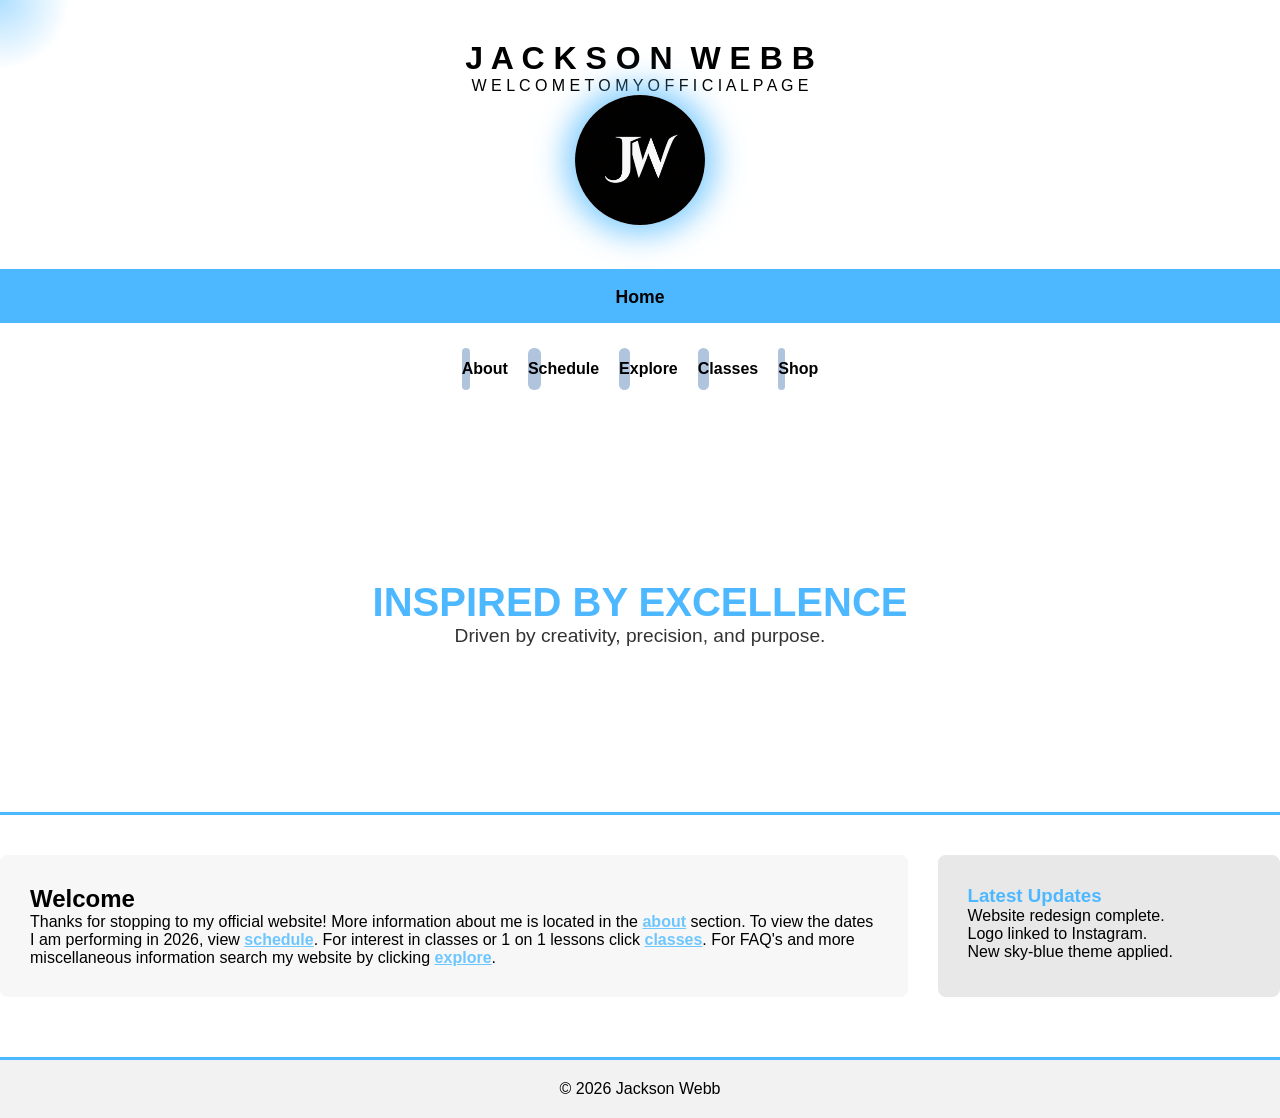
==== index.html @ a4507e4c "Fix spacing in welcome message" ====
<!DOCTYPE html>
<html lang="en">
<head>
  <meta charset="UTF-8">
  <title>Jackson Webb | Official Page</title>
  <link rel="stylesheet" href="style.css">
</head>

<body>
<div id="cursor-glow"></div>

<div id="page-wrapper">

  <header>
    <div id="header-content">

      <h1 class="main-title">J A C K S O N&nbsp;&nbsp;W E B B</h1>

      <p class="subtitle">
        W E L C O M E    T O    M Y    O F F I C I A L    P A G E
      </p>

      <a href="https://www.instagram.com/jacksonwebbie" target="_blank">
        <img src="jw-logo.png" id="logo-img">
      </a>

    </div>
  </header>

  <script src="navigation.js"></script>

  <div id="button-row">
    <a href="about.html"><button class="mini-btn">About</button></a>
    <a href="schedule.html"><button class="mini-btn">Schedule</button></a>
    <a href="explore.html"><button class="mini-btn">Explore</button></a>
    <a href="classes.html"><button class="mini-btn">Classes</button></a>
    <a href="shop.html"><button class="mini-btn">Shop</button></a>
  </div>

  <section id="hero">
    <div class="overlay">
      <h2>INSPIRED BY EXCELLENCE</h2>
      <p>Driven by creativity, precision, and purpose.</p>
    </div>
  </section>

  <main id="content-area">
    <div id="main-content">
      <h2>Welcome</h2>
      <p>
        Thanks for stopping to my official website! More information about me is located in the 
        <a href="about.html" class="inline-link">about</a> section.
        To view the dates I am performing in 2026, view 
        <a href="schedule.html" class="inline-link">schedule</a>.
        For interest in classes or 1 on 1 lessons click 
        <a href="classes.html" class="inline-link">classes</a>.
        For FAQ's and more miscellaneous information search my website by clicking 
        <a href="explore.html" class="inline-link">explore</a>.
      </p>
    </div>

    <aside id="sidebar">
      <h3>Latest Updates</h3>
      <p>Website redesign complete.</p>
      <p>Logo linked to Instagram.</p>
      <p>New sky‑blue theme applied.</p>
    </aside>
  </main>

  <footer>© 2026 Jackson Webb</footer>

</div>

<script>
document.addEventListener("mousemove", function(e) {
  const glow = document.getElementById("cursor-glow");
  glow.style.left = e.pageX + "px";
  glow.style.top = e.pageY + "px";
});
</script>

</body>
</html>
---- style.css ----
/* GLOBAL RESET */
* {
  margin: 0;
  padding: 0;
  box-sizing: border-box;
}

/* CURSOR GLOW */
#cursor-glow {
  position: fixed;
  width: 140px;
  height: 140px;
  background: radial-gradient(circle, rgba(77,184,255,0.45) 0%, rgba(77,184,255,0.0) 70%);
  pointer-events: none;
  border-radius: 50%;
  transform: translate(-50%, -50%);
  animation: pulse 2.2s infinite ease-in-out;
  z-index: 1;
}

@keyframes pulse {
  0% { transform: translate(-50%, -50%) scale(1); }
  50% { transform: translate(-50%, -50%) scale(1.08); }
  100% { transform: translate(-50%, -50%) scale(1); }
}

/* BODY */
body {
  background-color: #ffffff;
  color: #000000;
  font-family: 'Segoe UI', Tahoma, Geneva, Verdana, sans-serif;
}

/* HEADER */
header {
  text-align: center;
  padding: 40px 20px;
  background: #ffffff;
  border-bottom: 3px solid #4db8ff;
}

#logo-img {
  width: 130px;
  height: 130px;
  border-radius: 50%;
  box-shadow: 0 0 30px 10px rgba(77,184,255,0.7);
}

/* HOME NAV BAR */
nav {
  background: #4db8ff;
  padding: 15px 0;
  text-align: center;
  position: relative;
  z-index: 10;
}

nav ul {
  list-style: none;
  display: flex;
  justify-content: center;
}

nav a {
  color: #000;
  font-weight: 600;
  text-decoration: none;
  font-size: 1.1rem;
}

/* GREY BUTTON ROW */
#button-row {
  display: flex;
  justify-content: center;
  gap: 20px;
  margin: 25px 0;
}

.mini-btn {
  width: 18%;
  max-width: 200px;
  background-color: #b0c4de;
  color: #000;
  padding: 12px 0;
  border: none;
  border-radius: 6px;
  font-size: 1rem;
  font-weight: 600;
  cursor: pointer;
}

.mini-btn:hover {
  background-color: #c7d6e5;
}

/* INLINE LINKS */
.inline-link {
  color: #6ec6ff;
  font-weight: 700;
  text-decoration: underline;
}

/* HERO */
#hero {
  position: relative;
  background: url('hero-bg.jpg') center/cover no-repeat;
  height: 400px;
  border-bottom: 3px solid #4db8ff;
}

#hero .overlay {
  background: rgba(255,255,255,0.6);
  height: 100%;
  display: flex;
  flex-direction: column;
  justify-content: center;
  align-items: center;
}

#hero h2 {
  color: #4db8ff;
  font-size: 2.5rem;
}

#hero p {
  color: #333;
  font-size: 1.2rem;
}

/* CONTENT AREA */
#content-area {
  display: flex;
  gap: 30px;
  margin-top: 40px;
}

#main-content {
  flex: 3;
  background: #f7f7f7;
  padding: 30px;
  border-radius: 8px;
}

/* SCHEDULE TABLE */
.schedule-table {
  width: 100%;
  border-collapse: collapse;
  margin-top: 20px;
}

.schedule-table th {
  background: #4db8ff;
  color: #000;
  padding: 12px;
  font-size: 1.1rem;
  font-weight: 700;
}

.schedule-table td {
  padding: 10px;
  border-bottom: 1px solid #ccc;
  font-size: 1rem;
}

/* SIDEBAR */
#sidebar {
  flex: 1;
  background: #e8e8e8;
  padding: 30px;
  border-radius: 8px;
}

#sidebar h3 {
  color: #4db8ff;
}

/* FOOTER */
footer {
  margin-top: 60px;
  padding: 20px;
  text-align: center;
  background: #f2f2f2;
  border-top: 3px solid #4db8ff;
}
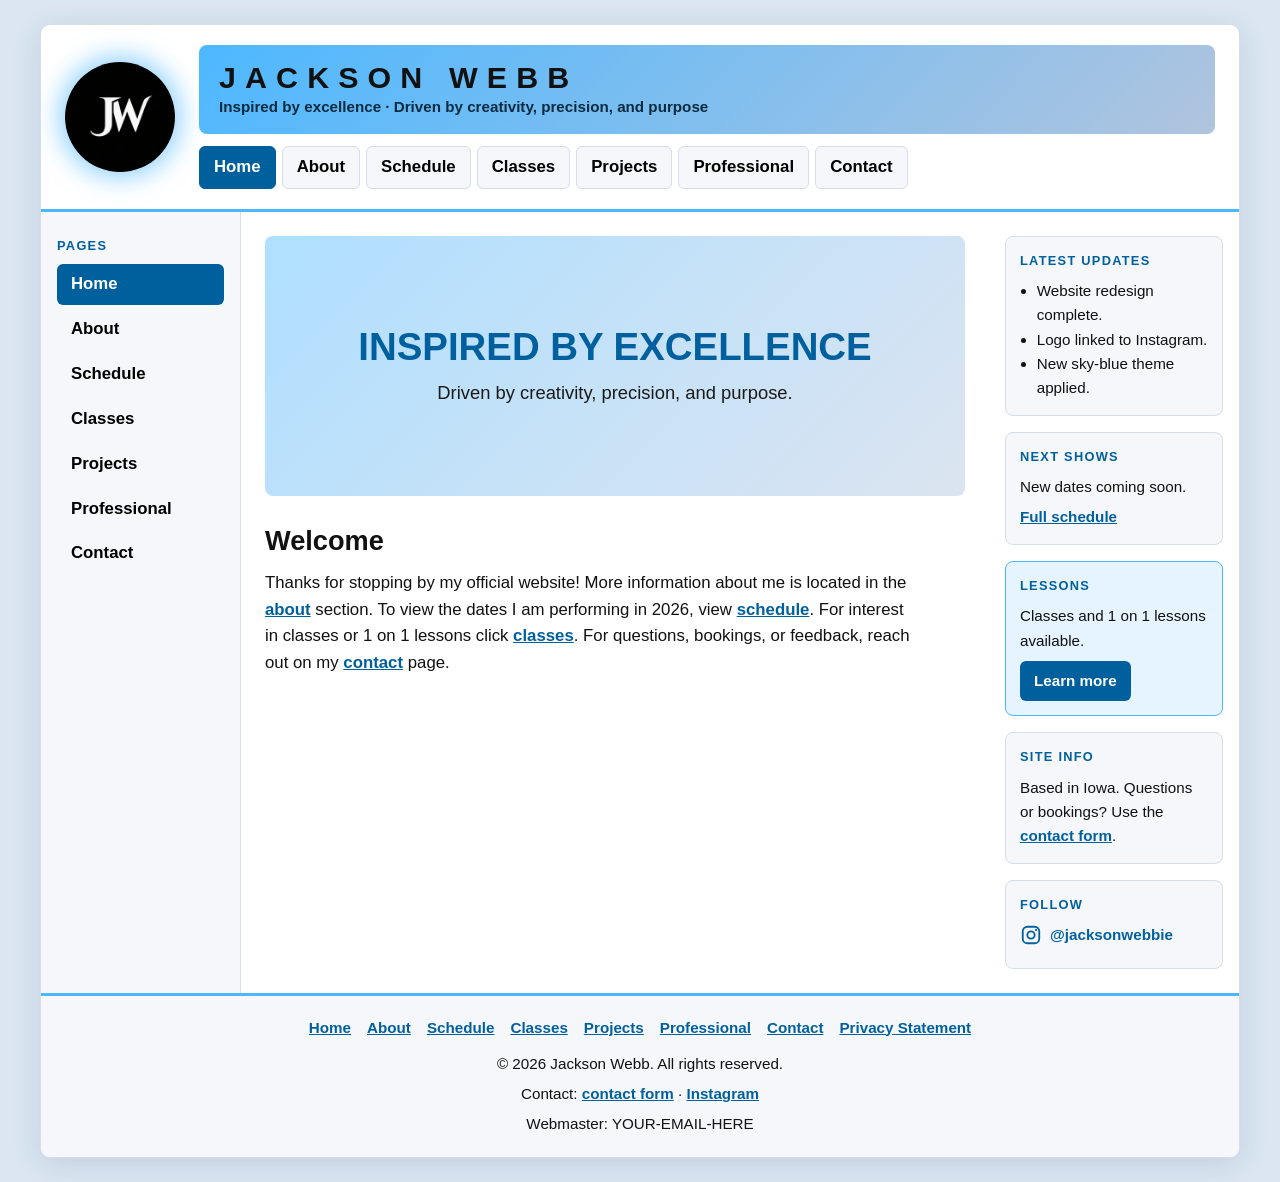
==== commit 326a2137: "Move pages to three-column layout and add viewport meta tags Co-Authored-By: Claude Opus 5.5 <norepl" ====
--- a/index.html
+++ b/index.html
@@ -2,82 +2,72 @@
 <html lang="en">
 <head>
   <meta charset="UTF-8">
+  <meta name="viewport" content="width=device-width, initial-scale=1.0">
   <title>Jackson Webb | Official Page</title>
-  <link rel="stylesheet" href="style.css">
+  <link rel="stylesheet" href="./style.css">
 </head>
 
 <body>
 <div id="cursor-glow"></div>
 
-<div id="page-wrapper">
+<div class="page">
 
-  <header>
-    <div id="header-content">
-
-      <h1 class="main-title">J A C K S O N&nbsp;&nbsp;W E B B</h1>
-
-      <p class="subtitle">
-        W E L C O M E    T O    M Y    O F F I C I A L    P A G E
-      </p>
-
-      <a href="https://www.instagram.com/jacksonwebbie" target="_blank">
-        <img src="jw-logo.png" id="logo-img">
-      </a>
-
+  <!-- HEADER: logo, info graphic, primary navigation -->
+  <header class="site-header">
+    <a class="logo" href="https://www.instagram.com/jacksonwebbie" target="_blank" rel="noopener">
+      <img src="./jw-logo.png" alt="Jackson Webb logo, links to Instagram">
+    </a>
+    <div class="header-right">
+      <div class="info-graphic">
+        <p class="brand">Jackson Webb</p>
+        <p class="tagline">Inspired by excellence · Driven by creativity, precision, and purpose</p>
+      </div>
+      <nav class="primary-nav" aria-label="Primary"></nav>
     </div>
   </header>
 
-  <script src="navigation.js"></script>
+  <div class="layout">
 
-  <div id="button-row">
-    <a href="about.html"><button class="mini-btn">About</button></a>
-    <a href="schedule.html"><button class="mini-btn">Schedule</button></a>
-    <a href="explore.html"><button class="mini-btn">Explore</button></a>
-    <a href="classes.html"><button class="mini-btn">Classes</button></a>
-    <a href="shop.html"><button class="mini-btn">Shop</button></a>
+    <!-- LEFT COLUMN: primary and secondary navigation -->
+    <aside class="left-col">
+      <nav class="side-nav" aria-label="Site pages"></nav>
+      <nav class="secondary-nav" aria-label="On this page"></nav>
+    </aside>
+
+    <!-- MAIN CONTENT: hero image at top, then text and images -->
+    <main class="main-col">
+      <section class="hero">
+        <div class="hero-text">
+          <h1>Inspired by Excellence</h1>
+          <p>Driven by creativity, precision, and purpose.</p>
+        </div>
+      </section>
+
+      <div class="content">
+        <h2>Welcome</h2>
+        <p>
+          Thanks for stopping by my official website! More information about me is located in the
+          <a href="about.html" class="inline-link">about</a> section.
+          To view the dates I am performing in 2026, view
+          <a href="schedule.html" class="inline-link">schedule</a>.
+          For interest in classes or 1 on 1 lessons click
+          <a href="classes.html" class="inline-link">classes</a>.
+          For questions, bookings, or feedback, reach out on my
+          <a href="contact.html" class="inline-link">contact</a> page.
+        </p>
+      </div>
+    </main>
+
+    <!-- RIGHT COLUMN: sticky content (news, offers, site info, social) -->
+    <aside class="right-col" aria-label="News and info"></aside>
+
   </div>
 
-  <section id="hero">
-    <div class="overlay">
-      <h2>INSPIRED BY EXCELLENCE</h2>
-      <p>Driven by creativity, precision, and purpose.</p>
-    </div>
-  </section>
-
-  <main id="content-area">
-    <div id="main-content">
-      <h2>Welcome</h2>
-      <p>
-        Thanks for stopping to my official website! More information about me is located in the 
-        <a href="about.html" class="inline-link">about</a> section.
-        To view the dates I am performing in 2026, view 
-        <a href="schedule.html" class="inline-link">schedule</a>.
-        For interest in classes or 1 on 1 lessons click 
-        <a href="classes.html" class="inline-link">classes</a>.
-        For FAQ's and more miscellaneous information search my website by clicking 
-        <a href="explore.html" class="inline-link">explore</a>.
-      </p>
-    </div>
-
-    <aside id="sidebar">
-      <h3>Latest Updates</h3>
-      <p>Website redesign complete.</p>
-      <p>Logo linked to Instagram.</p>
-      <p>New sky‑blue theme applied.</p>
-    </aside>
-  </main>
-
-  <footer>© 2026 Jackson Webb</footer>
+  <!-- FOOTER: copyright, year, links, contact, privacy, webmaster -->
+  <footer class="site-footer"></footer>
 
 </div>
 
-<script>
-document.addEventListener("mousemove", function(e) {
-  const glow = document.getElementById("cursor-glow");
-  glow.style.left = e.pageX + "px";
-  glow.style.top = e.pageY + "px";
-});
-</script>
-
+<script src="./navigation.js"></script>
 </body>
 </html>
--- a/style.css
+++ b/style.css
@@ -1,3 +1,11 @@
+/* ============================================================
+   LAYOUT (matches the assignment diagram)
+   Body/background area → centered page
+   Header: logo | info graphic + primary navigation
+   Three columns: left navigation | hero + main content | sticky content
+   Footer: copyright, year, links, contact, privacy, webmaster
+   ============================================================ */
+
 /* GLOBAL RESET */
 * {
   margin: 0;
@@ -5,9 +13,40 @@
   box-sizing: border-box;
 }
 
+/* COLORS
+   Sky blue is used for borders and backgrounds. Text and links use a darker
+   blue so they stay readable on white (sky blue text on white is too faint). */
+:root {
+  --sky: #4db8ff;
+  --sky-dark: #00609e;
+  --steel: #b0c4de;
+  --steel-light: #dbe6f2;
+  --text: #111111;
+  --muted: #444444;
+  --panel: #f5f7fa;
+  --border: #d5dde6;
+}
+
+/* BODY / BACKGROUND AREA */
+body {
+  background-color: var(--steel-light);
+  color: var(--text);
+  font-family: 'Segoe UI', Tahoma, Geneva, Verdana, sans-serif;
+  font-size: 1.05rem;
+  line-height: 1.6;
+  padding: 24px 16px;
+}
+
+img {
+  max-width: 100%;
+  height: auto;
+}
+
 /* CURSOR GLOW */
 #cursor-glow {
   position: fixed;
+  left: -200px;
+  top: -200px;
   width: 140px;
   height: 140px;
   background: radial-gradient(circle, rgba(77,184,255,0.45) 0%, rgba(77,184,255,0.0) 70%);
@@ -15,7 +54,7 @@
   border-radius: 50%;
   transform: translate(-50%, -50%);
   animation: pulse 2.2s infinite ease-in-out;
-  z-index: 1;
+  z-index: 100;
 }
 
 @keyframes pulse {
@@ -24,161 +63,472 @@
   100% { transform: translate(-50%, -50%) scale(1); }
 }
 
-/* BODY */
-body {
-  background-color: #ffffff;
-  color: #000000;
-  font-family: 'Segoe UI', Tahoma, Geneva, Verdana, sans-serif;
+/* PAGE CONTAINER */
+.page {
+  max-width: 1200px;
+  margin: 0 auto;
+  background: #ffffff;
+  border: 1px solid var(--border);
+  border-radius: 10px;
+  box-shadow: 0 6px 30px rgba(0, 40, 80, 0.12);
+  overflow: hidden;
 }
 
 /* HEADER */
-header {
-  text-align: center;
-  padding: 40px 20px;
-  background: #ffffff;
-  border-bottom: 3px solid #4db8ff;
-}
-
-#logo-img {
-  width: 130px;
-  height: 130px;
+.site-header {
+  display: grid;
+  grid-template-columns: auto 1fr;
+  align-items: center;
+  gap: 24px;
+  padding: 20px 24px;
+  border-bottom: 3px solid var(--sky);
+}
+
+.logo img {
+  display: block;
+  width: 110px;
+  height: 110px;
   border-radius: 50%;
-  box-shadow: 0 0 30px 10px rgba(77,184,255,0.7);
-}
-
-/* HOME NAV BAR */
-nav {
-  background: #4db8ff;
-  padding: 15px 0;
-  text-align: center;
-  position: relative;
-  z-index: 10;
-}
-
-nav ul {
+  box-shadow: 0 0 24px 6px rgba(77,184,255,0.6);
+  transition: transform 0.2s ease;
+}
+
+.logo:hover img {
+  transform: scale(1.05);
+}
+
+.header-right {
+  display: flex;
+  flex-direction: column;
+  gap: 12px;
+  min-width: 0;
+}
+
+/* Informational graphic: what the site is about */
+.info-graphic {
+  background: linear-gradient(135deg, var(--sky) 0%, var(--steel) 100%);
+  border-radius: 8px;
+  padding: 14px 20px;
+}
+
+.brand {
+  font-size: 1.9rem;
+  font-weight: 700;
+  letter-spacing: 0.3em;
+  text-transform: uppercase;
+  line-height: 1.2;
+}
+
+.tagline {
+  font-size: 0.95rem;
+  color: #0b2a40;
+  font-weight: 600;
+}
+
+/* PRIMARY NAVIGATION (header) */
+.primary-nav ul {
   list-style: none;
   display: flex;
-  justify-content: center;
-}
-
-nav a {
+  flex-wrap: wrap;
+  gap: 6px;
+}
+
+.primary-nav a,
+.side-nav a,
+.secondary-nav a {
+  display: block;
   color: #000;
   font-weight: 600;
   text-decoration: none;
-  font-size: 1.1rem;
-}
-
-/* GREY BUTTON ROW */
-#button-row {
-  display: flex;
-  justify-content: center;
-  gap: 20px;
-  margin: 25px 0;
-}
-
-.mini-btn {
-  width: 18%;
-  max-width: 200px;
-  background-color: #b0c4de;
-  color: #000;
-  padding: 12px 0;
+  padding: 7px 14px;
+  border-radius: 6px;
+  transition: background-color 0.2s ease, color 0.2s ease;
+}
+
+.primary-nav a {
+  background: var(--panel);
+  border: 1px solid var(--border);
+}
+
+.primary-nav a:hover,
+.side-nav a:hover,
+.secondary-nav a:hover {
+  background-color: var(--sky);
+  color: #000;
+}
+
+.primary-nav a.active,
+.side-nav a.active {
+  background-color: var(--sky-dark);
+  border-color: var(--sky-dark);
+  color: #ffffff;
+}
+
+.nav-toggle {
+  display: none;
+  width: 100%;
+  background: var(--sky);
+  color: #000;
   border: none;
   border-radius: 6px;
+  padding: 10px;
   font-size: 1rem;
-  font-weight: 600;
+  font-weight: 700;
   cursor: pointer;
 }
 
-.mini-btn:hover {
-  background-color: #c7d6e5;
+.nav-toggle:hover {
+  background: var(--steel);
+}
+
+a:focus-visible,
+button:focus-visible {
+  outline: 3px solid var(--sky-dark);
+  outline-offset: 2px;
+}
+
+/* THREE-COLUMN LAYOUT */
+.layout {
+  display: grid;
+  grid-template-columns: 200px minmax(0, 1fr) 250px;
+  align-items: start;
+}
+
+/* LEFT COLUMN */
+.left-col {
+  padding: 24px 16px;
+  border-right: 1px solid var(--border);
+  display: flex;
+  flex-direction: column;
+  gap: 24px;
+  align-self: stretch;
+  background: var(--panel);
+}
+
+.side-nav ul,
+.secondary-nav ul {
+  list-style: none;
+  display: flex;
+  flex-direction: column;
+  gap: 4px;
+}
+
+.secondary-nav a {
+  font-weight: 400;
+  font-size: 0.95rem;
+}
+
+.col-heading {
+  font-size: 0.8rem;
+  text-transform: uppercase;
+  letter-spacing: 0.1em;
+  color: var(--sky-dark);
+  margin-bottom: 8px;
+}
+
+/* MAIN COLUMN */
+.main-col {
+  padding: 24px;
+  min-width: 0;
+}
+
+/* Hero image at top. Add your photo as images/hero.jpg to replace the gradient. */
+.hero {
+  min-height: 260px;
+  border-radius: 8px;
+  background:
+    linear-gradient(rgba(255,255,255,0.55), rgba(255,255,255,0.55)),
+    url('./images/hero.jpg') center / cover no-repeat,
+    linear-gradient(135deg, var(--sky) 0%, var(--steel) 100%);
+  display: flex;
+  align-items: center;
+  justify-content: center;
+  text-align: center;
+  padding: 24px;
+  margin-bottom: 28px;
+}
+
+.hero h1 {
+  color: var(--sky-dark);
+  font-size: 2.4rem;
+  line-height: 1.2;
+  text-transform: uppercase;
+}
+
+.hero p {
+  color: #1a1a1a;
+  font-size: 1.15rem;
+  margin-top: 8px;
+}
+
+/* Main text content */
+.content h2 {
+  font-size: 1.7rem;
+  line-height: 1.25;
+  margin: 28px 0 12px;
+}
+
+.content h2:first-child {
+  margin-top: 0;
+}
+
+.content h3 {
+  font-size: 1.25rem;
+  margin: 20px 0 8px;
+}
+
+.content p,
+.content ul {
+  max-width: 70ch;
+  margin-bottom: 14px;
+}
+
+.content ul {
+  padding-left: 1.3em;
+}
+
+.content img {
+  border-radius: 8px;
+  margin: 10px 0 16px;
 }
 
 /* INLINE LINKS */
 .inline-link {
-  color: #6ec6ff;
+  color: var(--sky-dark);
   font-weight: 700;
   text-decoration: underline;
-}
-
-/* HERO */
-#hero {
-  position: relative;
-  background: url('hero-bg.jpg') center/cover no-repeat;
-  height: 400px;
-  border-bottom: 3px solid #4db8ff;
-}
-
-#hero .overlay {
-  background: rgba(255,255,255,0.6);
-  height: 100%;
-  display: flex;
-  flex-direction: column;
-  justify-content: center;
-  align-items: center;
-}
-
-#hero h2 {
-  color: #4db8ff;
-  font-size: 2.5rem;
-}
-
-#hero p {
-  color: #333;
-  font-size: 1.2rem;
-}
-
-/* CONTENT AREA */
-#content-area {
-  display: flex;
-  gap: 30px;
-  margin-top: 40px;
-}
-
-#main-content {
-  flex: 3;
-  background: #f7f7f7;
-  padding: 30px;
-  border-radius: 8px;
+  transition: color 0.2s ease;
+}
+
+.inline-link:hover {
+  color: #000;
+  text-decoration-thickness: 3px;
 }
 
 /* SCHEDULE TABLE */
+.table-wrap {
+  overflow-x: auto;
+  margin-bottom: 16px;
+}
+
 .schedule-table {
   width: 100%;
-  border-collapse: collapse;
-  margin-top: 20px;
+  border-collapse: separate;
+  border-spacing: 0 10px;
 }
 
 .schedule-table th {
-  background: #4db8ff;
+  background: var(--sky);
   color: #000;
   padding: 12px;
   font-size: 1.1rem;
   font-weight: 700;
+  text-align: left;
+  border: 2px solid var(--sky);
 }
 
 .schedule-table td {
-  padding: 10px;
-  border-bottom: 1px solid #ccc;
-  font-size: 1rem;
-}
-
-/* SIDEBAR */
-#sidebar {
-  flex: 1;
-  background: #e8e8e8;
-  padding: 30px;
+  padding: 12px;
+  background: #ffffff;
+  border: 2px solid var(--sky);
+}
+
+.schedule-table tr:hover td {
+  background: var(--steel-light);
+}
+
+.schedule-table td:first-child,
+.schedule-table th:first-child {
+  width: 40%;
+}
+
+/* GOOGLE FORM EMBED */
+.form-wrap iframe {
+  width: 100%;
+  height: 900px;
+  border: 2px solid var(--sky);
   border-radius: 8px;
-}
-
-#sidebar h3 {
-  color: #4db8ff;
+  background: #ffffff;
+}
+
+/* RIGHT COLUMN: sticky content */
+.right-col {
+  position: sticky;
+  top: 16px;
+  padding: 24px 16px;
+  display: flex;
+  flex-direction: column;
+  gap: 16px;
+}
+
+.box {
+  background: var(--panel);
+  border: 1px solid var(--border);
+  border-radius: 8px;
+  padding: 14px;
+  font-size: 0.95rem;
+}
+
+.box p + p {
+  margin-top: 6px;
+}
+
+.news {
+  padding-left: 1.1em;
+}
+
+.offer {
+  background: #e6f4ff;
+  border-color: var(--sky);
+}
+
+.btn {
+  display: inline-block;
+  margin-top: 8px;
+  background: var(--sky-dark);
+  color: #ffffff;
+  font-weight: 700;
+  text-decoration: none;
+  padding: 8px 14px;
+  border-radius: 6px;
+  transition: background-color 0.2s ease;
+}
+
+.btn:hover {
+  background: #000;
+}
+
+.social {
+  display: inline-flex;
+  align-items: center;
+  gap: 8px;
+  color: var(--sky-dark);
+  font-weight: 700;
+  text-decoration: none;
+}
+
+.social:hover {
+  color: #000;
 }
 
 /* FOOTER */
-footer {
-  margin-top: 60px;
-  padding: 20px;
+.site-footer {
+  border-top: 3px solid var(--sky);
+  background: var(--panel);
+  padding: 20px 24px;
   text-align: center;
-  background: #f2f2f2;
-  border-top: 3px solid #4db8ff;
-}
+  font-size: 0.95rem;
+  display: flex;
+  flex-direction: column;
+  gap: 6px;
+}
+
+.footer-links {
+  display: flex;
+  flex-wrap: wrap;
+  justify-content: center;
+  gap: 4px 16px;
+  margin-bottom: 6px;
+}
+
+.site-footer a {
+  color: var(--sky-dark);
+  font-weight: 600;
+}
+
+.site-footer a:hover {
+  color: #000;
+}
+
+/* TABLETS: drop the left column (header navigation covers it) */
+@media (max-width: 1000px) {
+  .layout {
+    grid-template-columns: minmax(0, 1fr) 240px;
+  }
+
+  .left-col {
+    display: none;
+  }
+}
+
+/* PHONES: one column, menu button */
+@media (max-width: 720px) {
+  body {
+    padding: 0;
+  }
+
+  .page {
+    border: none;
+    border-radius: 0;
+  }
+
+  .site-header {
+    grid-template-columns: 1fr;
+    justify-items: center;
+    text-align: center;
+    padding: 20px 16px;
+  }
+
+  .header-right {
+    width: 100%;
+  }
+
+  .logo img {
+    width: 90px;
+    height: 90px;
+  }
+
+  .brand {
+    font-size: 1.4rem;
+    letter-spacing: 0.15em;
+  }
+
+  .nav-toggle {
+    display: block;
+  }
+
+  .primary-nav ul {
+    display: none;
+    flex-direction: column;
+    margin-top: 8px;
+  }
+
+  .primary-nav ul.open {
+    display: flex;
+  }
+
+  .layout {
+    grid-template-columns: 1fr;
+  }
+
+  .main-col {
+    padding: 16px;
+  }
+
+  .hero {
+    min-height: 180px;
+  }
+
+  .hero h1 {
+    font-size: 1.6rem;
+  }
+
+  .right-col {
+    position: static;
+    padding: 0 16px 16px;
+  }
+
+  .form-wrap iframe {
+    height: 1100px;
+  }
+
+  #cursor-glow {
+    display: none;
+  }
+}
+
+@media (prefers-reduced-motion: reduce) {
+  #cursor-glow {
+    animation: none;
+  }
+}
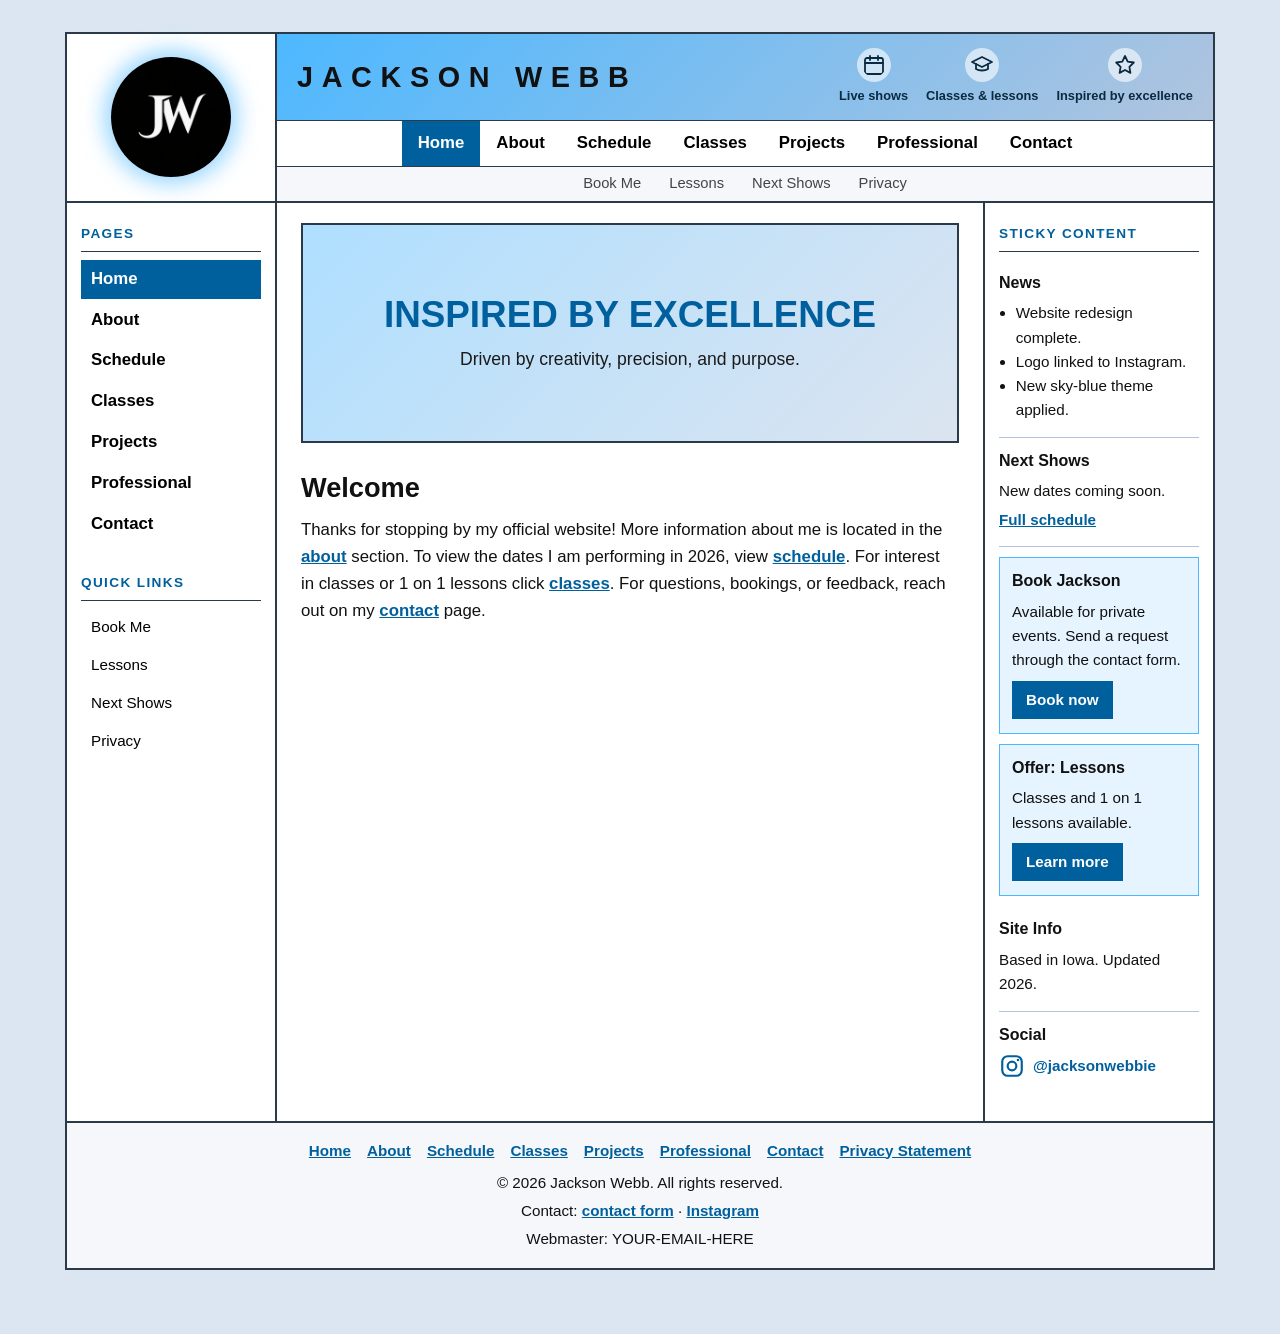
==== commit 9d98f44c: "Match header, columns and footer to the assignment wireframe Co-Authored-By: Claude Opus 5.5 <norepl" ====
--- a/index.html
+++ b/index.html
@@ -12,17 +12,33 @@
 
 <div class="page">
 
-  <!-- HEADER: logo, info graphic, primary navigation -->
+  <!-- HEADER: logo | informational graphic, primary navigation, secondary navigation -->
   <header class="site-header">
-    <a class="logo" href="https://www.instagram.com/jacksonwebbie" target="_blank" rel="noopener">
-      <img src="./jw-logo.png" alt="Jackson Webb logo, links to Instagram">
-    </a>
-    <div class="header-right">
-      <div class="info-graphic">
+    <div class="logo-cell">
+      <a class="logo" href="https://www.instagram.com/jacksonwebbie" target="_blank" rel="noopener">
+        <img src="./jw-logo.png" alt="Jackson Webb logo, links to Instagram">
+      </a>
+    </div>
+    <div class="header-rows">
+      <div class="info-graphic" aria-label="What this site is about">
         <p class="brand">Jackson Webb</p>
-        <p class="tagline">Inspired by excellence · Driven by creativity, precision, and purpose</p>
+        <ul class="info-icons">
+          <li>
+            <svg viewBox="0 0 24 24" aria-hidden="true"><rect x="3" y="5" width="18" height="16" rx="2"/><path d="M3 10h18M8 3v4M16 3v4"/></svg>
+            <span>Live shows</span>
+          </li>
+          <li>
+            <svg viewBox="0 0 24 24" aria-hidden="true"><path d="M2 9l10-5 10 5-10 5z"/><path d="M6 11v5c3 2 9 2 12 0v-5"/></svg>
+            <span>Classes &amp; lessons</span>
+          </li>
+          <li>
+            <svg viewBox="0 0 24 24" aria-hidden="true"><path d="M12 3l2.7 5.6 6.1.9-4.4 4.3 1 6.1L12 17l-5.4 2.9 1-6.1-4.4-4.3 6.1-.9z"/></svg>
+            <span>Inspired by excellence</span>
+          </li>
+        </ul>
       </div>
-      <nav class="primary-nav" aria-label="Primary"></nav>
+      <nav class="primary-nav" aria-label="Primary navigation"></nav>
+      <nav class="secondary-nav-top" aria-label="Secondary navigation"></nav>
     </div>
   </header>
 
@@ -30,8 +46,8 @@
 
     <!-- LEFT COLUMN: primary and secondary navigation -->
     <aside class="left-col">
-      <nav class="side-nav" aria-label="Site pages"></nav>
-      <nav class="secondary-nav" aria-label="On this page"></nav>
+      <nav class="side-nav" aria-label="Primary navigation (sidebar)"></nav>
+      <nav class="secondary-nav" aria-label="Secondary navigation (sidebar)"></nav>
     </aside>
 
     <!-- MAIN CONTENT: hero image at top, then text and images -->
@@ -59,7 +75,7 @@
     </main>
 
     <!-- RIGHT COLUMN: sticky content (news, offers, site info, social) -->
-    <aside class="right-col" aria-label="News and info"></aside>
+    <aside class="right-col" aria-label="News, offers and site info"></aside>
 
   </div>
 
--- a/style.css
+++ b/style.css
@@ -1,9 +1,22 @@
 /* ============================================================
-   LAYOUT (matches the assignment diagram)
-   Body/background area → centered page
-   Header: logo | info graphic + primary navigation
-   Three columns: left navigation | hero + main content | sticky content
-   Footer: copyright, year, links, contact, privacy, webmaster
+   LAYOUT (follows the assignment wireframe)
+
+   body / background area
+   ┌──────────┬───────────────────────────────────────┐
+   │          │ informational graphic                 │
+   │   Logo   ├───────────────────────────────────────┤
+   │          │ primary navigation                    │
+   │          ├───────────────────────────────────────┤
+   │          │ secondary navigation                  │
+   ├──────────┼──────────────────────────┬────────────┤
+   │ primary  │ ┌──────────────────────┐ │ sticky     │
+   │ nav      │ │ hero image           │ │ content    │
+   │          │ └──────────────────────┘ │            │
+   │ secondary│ main content area        │            │
+   │ nav      │                          │            │
+   ├──────────┴──────────────────────────┴────────────┤
+   │ footer                                            │
+   └───────────────────────────────────────────────────┘
    ============================================================ */
 
 /* GLOBAL RESET */
@@ -14,8 +27,8 @@
 }
 
 /* COLORS
-   Sky blue is used for borders and backgrounds. Text and links use a darker
-   blue so they stay readable on white (sky blue text on white is too faint). */
+   Sky blue is the accent. Text and links use a darker blue so they stay
+   readable on white (sky blue text on white is too faint). */
 :root {
   --sky: #4db8ff;
   --sky-dark: #00609e;
@@ -24,7 +37,9 @@
   --text: #111111;
   --muted: #444444;
   --panel: #f5f7fa;
-  --border: #d5dde6;
+  --line: #2b3a48;          /* the wireframe's dividing lines */
+  --left-width: 210px;      /* left column and logo cell share this width */
+  --right-width: 230px;
 }
 
 /* BODY / BACKGROUND AREA */
@@ -34,7 +49,7 @@
   font-family: 'Segoe UI', Tahoma, Geneva, Verdana, sans-serif;
   font-size: 1.05rem;
   line-height: 1.6;
-  padding: 24px 16px;
+  padding: 32px 24px 64px;
 }
 
 img {
@@ -63,33 +78,35 @@
   100% { transform: translate(-50%, -50%) scale(1); }
 }
 
-/* PAGE CONTAINER */
+/* PAGE: the outlined box in the middle of the background */
 .page {
-  max-width: 1200px;
+  max-width: 1150px;
   margin: 0 auto;
   background: #ffffff;
-  border: 1px solid var(--border);
-  border-radius: 10px;
-  box-shadow: 0 6px 30px rgba(0, 40, 80, 0.12);
-  overflow: hidden;
-}
-
-/* HEADER */
+  border: 2px solid var(--line);
+}
+
+/* ---------- HEADER ---------- */
 .site-header {
   display: grid;
-  grid-template-columns: auto 1fr;
+  grid-template-columns: var(--left-width) 1fr;
+  border-bottom: 2px solid var(--line);
+}
+
+.logo-cell {
+  border-right: 2px solid var(--line);
+  display: flex;
   align-items: center;
-  gap: 24px;
-  padding: 20px 24px;
-  border-bottom: 3px solid var(--sky);
+  justify-content: center;
+  padding: 16px;
 }
 
 .logo img {
   display: block;
-  width: 110px;
-  height: 110px;
+  width: 120px;
+  height: 120px;
   border-radius: 50%;
-  box-shadow: 0 0 24px 6px rgba(77,184,255,0.6);
+  box-shadow: 0 0 22px 6px rgba(77,184,255,0.6);
   transition: transform 0.2s ease;
 }
 
@@ -97,70 +114,109 @@
   transform: scale(1.05);
 }
 
-.header-right {
+.header-rows {
   display: flex;
   flex-direction: column;
-  gap: 12px;
   min-width: 0;
 }
 
-/* Informational graphic: what the site is about */
+/* Row 1: informational graphic (images describing the site) */
 .info-graphic {
   background: linear-gradient(135deg, var(--sky) 0%, var(--steel) 100%);
-  border-radius: 8px;
   padding: 14px 20px;
+  display: flex;
+  flex-wrap: wrap;
+  align-items: center;
+  justify-content: space-between;
+  gap: 12px 24px;
+  border-bottom: 1px solid var(--line);
 }
 
 .brand {
-  font-size: 1.9rem;
+  font-size: 1.8rem;
   font-weight: 700;
   letter-spacing: 0.3em;
   text-transform: uppercase;
   line-height: 1.2;
 }
 
-.tagline {
-  font-size: 0.95rem;
+.info-icons {
+  list-style: none;
+  display: flex;
+  flex-wrap: wrap;
+  gap: 18px;
+}
+
+.info-icons li {
+  display: flex;
+  flex-direction: column;
+  align-items: center;
+  gap: 4px;
+  font-size: 0.8rem;
+  font-weight: 700;
   color: #0b2a40;
-  font-weight: 600;
-}
-
-/* PRIMARY NAVIGATION (header) */
-.primary-nav ul {
+  text-align: center;
+}
+
+.info-icons svg {
+  width: 34px;
+  height: 34px;
+  fill: none;
+  stroke: #0b2a40;
+  stroke-width: 1.8;
+  stroke-linejoin: round;
+  stroke-linecap: round;
+  background: rgba(255,255,255,0.6);
+  border-radius: 50%;
+  padding: 5px;
+}
+
+/* Rows 2 and 3: primary and secondary navigation, centered */
+.primary-nav,
+.secondary-nav-top {
+  border-bottom: 1px solid var(--line);
+}
+
+.secondary-nav-top {
+  border-bottom: none;
+  background: var(--panel);
+}
+
+.primary-nav ul,
+.secondary-nav-top ul {
   list-style: none;
   display: flex;
   flex-wrap: wrap;
-  gap: 6px;
+  justify-content: center;
 }
 
 .primary-nav a,
-.side-nav a,
-.secondary-nav a {
+.secondary-nav-top a {
   display: block;
   color: #000;
-  font-weight: 600;
   text-decoration: none;
-  padding: 7px 14px;
-  border-radius: 6px;
   transition: background-color 0.2s ease, color 0.2s ease;
 }
 
 .primary-nav a {
-  background: var(--panel);
-  border: 1px solid var(--border);
+  font-weight: 700;
+  padding: 9px 16px;
+}
+
+.secondary-nav-top a {
+  font-size: 0.92rem;
+  padding: 5px 14px;
+  color: var(--muted);
 }
 
 .primary-nav a:hover,
-.side-nav a:hover,
-.secondary-nav a:hover {
+.secondary-nav-top a:hover {
   background-color: var(--sky);
   color: #000;
 }
 
-.primary-nav a.active,
-.side-nav a.active {
+.primary-nav a.active {
   background-color: var(--sky-dark);
-  border-color: var(--sky-dark);
   color: #ffffff;
 }
 
@@ -170,7 +226,6 @@
   background: var(--sky);
   color: #000;
   border: none;
-  border-radius: 6px;
   padding: 10px;
   font-size: 1rem;
   font-weight: 700;
@@ -187,22 +242,19 @@
   outline-offset: 2px;
 }
 
-/* THREE-COLUMN LAYOUT */
+/* ---------- THREE COLUMNS ---------- */
 .layout {
   display: grid;
-  grid-template-columns: 200px minmax(0, 1fr) 250px;
-  align-items: start;
-}
-
-/* LEFT COLUMN */
+  grid-template-columns: var(--left-width) minmax(0, 1fr) var(--right-width);
+}
+
+/* LEFT COLUMN: primary navigation, then secondary navigation */
 .left-col {
-  padding: 24px 16px;
-  border-right: 1px solid var(--border);
+  border-right: 2px solid var(--line);
+  padding: 20px 14px;
   display: flex;
   flex-direction: column;
-  gap: 24px;
-  align-self: stretch;
-  background: var(--panel);
+  gap: 28px;
 }
 
 .side-nav ul,
@@ -210,32 +262,56 @@
   list-style: none;
   display: flex;
   flex-direction: column;
-  gap: 4px;
-}
-
+  gap: 2px;
+}
+
+.side-nav a,
 .secondary-nav a {
-  font-weight: 400;
+  display: block;
+  color: #000;
+  text-decoration: none;
+  padding: 6px 10px;
+  transition: background-color 0.2s ease;
+}
+
+.side-nav a {
+  font-weight: 700;
+}
+
+.secondary-nav a {
   font-size: 0.95rem;
 }
 
+.side-nav a:hover,
+.secondary-nav a:hover {
+  background-color: var(--sky);
+}
+
+.side-nav a.active {
+  background-color: var(--sky-dark);
+  color: #ffffff;
+}
+
 .col-heading {
-  font-size: 0.8rem;
+  font-size: 0.85rem;
   text-transform: uppercase;
   letter-spacing: 0.1em;
   color: var(--sky-dark);
+  padding-bottom: 6px;
   margin-bottom: 8px;
-}
-
-/* MAIN COLUMN */
+  border-bottom: 1px solid var(--line);
+}
+
+/* MIDDLE COLUMN: hero image box at top, then main content */
 .main-col {
-  padding: 24px;
+  padding: 20px 24px 32px;
   min-width: 0;
 }
 
-/* Hero image at top. Add your photo as images/hero.jpg to replace the gradient. */
+/* Hero: add your photo as images/hero.jpg and it appears here automatically */
 .hero {
-  min-height: 260px;
-  border-radius: 8px;
+  border: 2px solid var(--line);
+  min-height: 220px;
   background:
     linear-gradient(rgba(255,255,255,0.55), rgba(255,255,255,0.55)),
     url('./images/hero.jpg') center / cover no-repeat,
@@ -245,23 +321,22 @@
   justify-content: center;
   text-align: center;
   padding: 24px;
-  margin-bottom: 28px;
+  margin: 0 0 28px;
 }
 
 .hero h1 {
   color: var(--sky-dark);
-  font-size: 2.4rem;
+  font-size: 2.3rem;
   line-height: 1.2;
   text-transform: uppercase;
 }
 
 .hero p {
   color: #1a1a1a;
-  font-size: 1.15rem;
+  font-size: 1.1rem;
   margin-top: 8px;
 }
 
-/* Main text content */
 .content h2 {
   font-size: 1.7rem;
   line-height: 1.25;
@@ -288,7 +363,6 @@
 }
 
 .content img {
-  border-radius: 8px;
   margin: 10px 0 16px;
 }
 
@@ -313,24 +387,21 @@
 
 .schedule-table {
   width: 100%;
-  border-collapse: separate;
-  border-spacing: 0 10px;
+  border-collapse: collapse;
 }
 
 .schedule-table th {
   background: var(--sky);
   color: #000;
-  padding: 12px;
-  font-size: 1.1rem;
+  padding: 10px 12px;
   font-weight: 700;
   text-align: left;
-  border: 2px solid var(--sky);
+  border: 1px solid var(--line);
 }
 
 .schedule-table td {
-  padding: 12px;
-  background: #ffffff;
-  border: 2px solid var(--sky);
+  padding: 10px 12px;
+  border: 1px solid var(--line);
 }
 
 .schedule-table tr:hover td {
@@ -346,40 +417,48 @@
 .form-wrap iframe {
   width: 100%;
   height: 900px;
-  border: 2px solid var(--sky);
-  border-radius: 8px;
+  border: 2px solid var(--line);
   background: #ffffff;
 }
 
 /* RIGHT COLUMN: sticky content */
 .right-col {
+  border-left: 2px solid var(--line);
+  padding: 20px 14px;
   position: sticky;
-  top: 16px;
-  padding: 24px 16px;
-  display: flex;
-  flex-direction: column;
-  gap: 16px;
-}
-
-.box {
-  background: var(--panel);
-  border: 1px solid var(--border);
-  border-radius: 8px;
-  padding: 14px;
+  top: 0;
+  align-self: start;
   font-size: 0.95rem;
 }
 
-.box p + p {
-  margin-top: 6px;
+.stick-block {
+  padding: 10px 0 14px;
+  border-bottom: 1px solid var(--steel);
+}
+
+.stick-block:last-child {
+  border-bottom: none;
+}
+
+.stick-block h3 {
+  font-size: 1rem;
+  margin-bottom: 6px;
+}
+
+.stick-block p + p {
+  margin-top: 4px;
 }
 
 .news {
   padding-left: 1.1em;
 }
 
+.advert,
 .offer {
   background: #e6f4ff;
-  border-color: var(--sky);
+  border: 1px solid var(--sky);
+  padding: 10px 12px 14px;
+  margin: 10px 0;
 }
 
 .btn {
@@ -389,8 +468,7 @@
   color: #ffffff;
   font-weight: 700;
   text-decoration: none;
-  padding: 8px 14px;
-  border-radius: 6px;
+  padding: 7px 14px;
   transition: background-color 0.2s ease;
 }
 
@@ -411,16 +489,16 @@
   color: #000;
 }
 
-/* FOOTER */
+/* ---------- FOOTER ---------- */
 .site-footer {
-  border-top: 3px solid var(--sky);
+  border-top: 2px solid var(--line);
   background: var(--panel);
-  padding: 20px 24px;
+  padding: 16px 24px;
   text-align: center;
   font-size: 0.95rem;
   display: flex;
   flex-direction: column;
-  gap: 6px;
+  gap: 4px;
 }
 
 .footer-links {
@@ -428,7 +506,7 @@
   flex-wrap: wrap;
   justify-content: center;
   gap: 4px 16px;
-  margin-bottom: 6px;
+  margin-bottom: 4px;
 }
 
 .site-footer a {
@@ -440,37 +518,40 @@
   color: #000;
 }
 
-/* TABLETS: drop the left column (header navigation covers it) */
-@media (max-width: 1000px) {
-  .layout {
-    grid-template-columns: minmax(0, 1fr) 240px;
-  }
-
-  .left-col {
-    display: none;
-  }
-}
-
-/* PHONES: one column, menu button */
-@media (max-width: 720px) {
+/* ---------- TABLETS: narrower side columns ---------- */
+@media (max-width: 980px) {
+  :root {
+    --left-width: 170px;
+    --right-width: 200px;
+  }
+
+  body {
+    padding: 20px 12px 40px;
+  }
+
+  .brand {
+    font-size: 1.4rem;
+  }
+}
+
+/* ---------- PHONES: stack the columns in the same order ---------- */
+@media (max-width: 760px) {
   body {
     padding: 0;
   }
 
   .page {
-    border: none;
-    border-radius: 0;
+    border-left: none;
+    border-right: none;
   }
 
   .site-header {
     grid-template-columns: 1fr;
-    justify-items: center;
-    text-align: center;
-    padding: 20px 16px;
-  }
-
-  .header-right {
-    width: 100%;
+  }
+
+  .logo-cell {
+    border-right: none;
+    border-bottom: 1px solid var(--line);
   }
 
   .logo img {
@@ -478,8 +559,17 @@
     height: 90px;
   }
 
+  .info-graphic {
+    flex-direction: column;
+    text-align: center;
+  }
+
+  .info-icons {
+    justify-content: center;
+  }
+
   .brand {
-    font-size: 1.4rem;
+    font-size: 1.3rem;
     letter-spacing: 0.15em;
   }
 
@@ -490,23 +580,32 @@
   .primary-nav ul {
     display: none;
     flex-direction: column;
-    margin-top: 8px;
   }
 
   .primary-nav ul.open {
     display: flex;
   }
 
+  .primary-nav a {
+    text-align: center;
+    border-top: 1px solid var(--steel);
+  }
+
   .layout {
     grid-template-columns: 1fr;
   }
 
+  /* The header already holds both navigation rows on phones */
+  .left-col {
+    display: none;
+  }
+
   .main-col {
     padding: 16px;
   }
 
   .hero {
-    min-height: 180px;
+    min-height: 160px;
   }
 
   .hero h1 {
@@ -515,7 +614,9 @@
 
   .right-col {
     position: static;
-    padding: 0 16px 16px;
+    border-left: none;
+    border-top: 2px solid var(--line);
+    padding: 16px;
   }
 
   .form-wrap iframe {
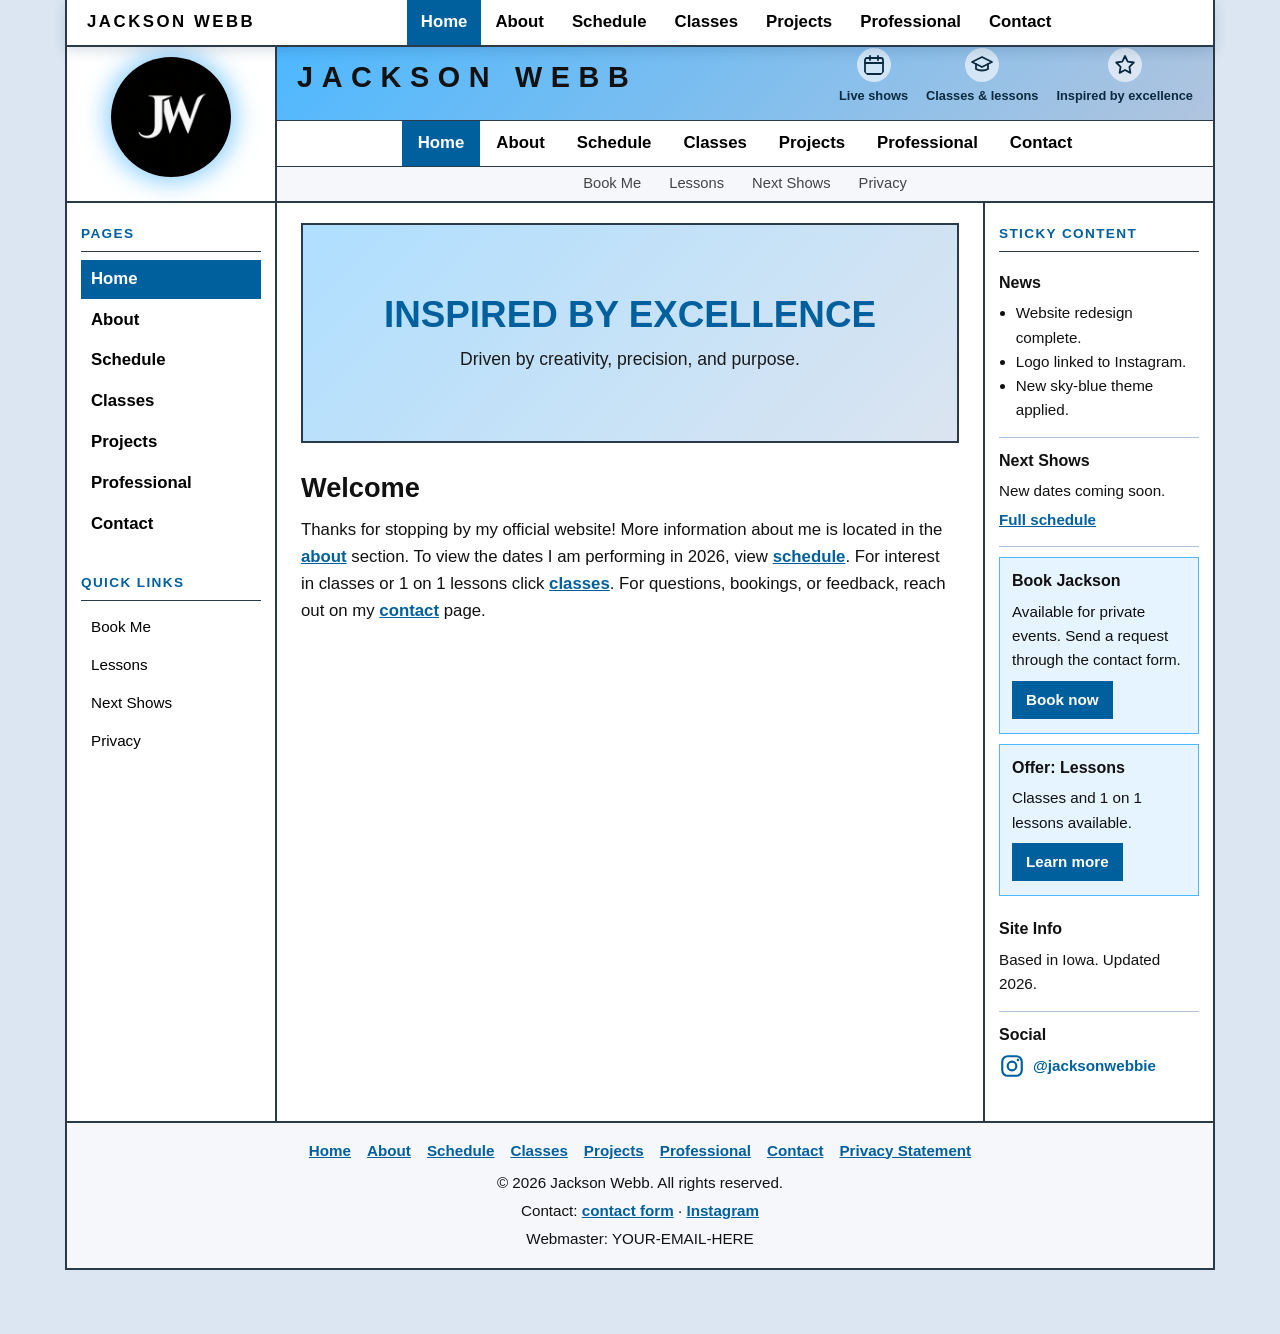
==== commit 40539ff1: "Pin main navigation to the top of the screen while scrolling Co-Authored-By: Claude Opus 5.5 <norepl" ====
--- a/index.html
+++ b/index.html
@@ -4,7 +4,7 @@
   <meta charset="UTF-8">
   <meta name="viewport" content="width=device-width, initial-scale=1.0">
   <title>Jackson Webb | Official Page</title>
-  <link rel="stylesheet" href="./style.css">
+  <link rel="stylesheet" href="./style.css?v=4">
 </head>
 
 <body>
@@ -24,15 +24,15 @@
         <p class="brand">Jackson Webb</p>
         <ul class="info-icons">
           <li>
-            <svg viewBox="0 0 24 24" aria-hidden="true"><rect x="3" y="5" width="18" height="16" rx="2"/><path d="M3 10h18M8 3v4M16 3v4"/></svg>
+            <svg viewBox="0 0 24 24" width="34" height="34" fill="none" stroke="#0b2a40" stroke-width="1.8" stroke-linecap="round" stroke-linejoin="round" aria-hidden="true"><rect x="3" y="5" width="18" height="16" rx="2"/><path d="M3 10h18M8 3v4M16 3v4"/></svg>
             <span>Live shows</span>
           </li>
           <li>
-            <svg viewBox="0 0 24 24" aria-hidden="true"><path d="M2 9l10-5 10 5-10 5z"/><path d="M6 11v5c3 2 9 2 12 0v-5"/></svg>
+            <svg viewBox="0 0 24 24" width="34" height="34" fill="none" stroke="#0b2a40" stroke-width="1.8" stroke-linecap="round" stroke-linejoin="round" aria-hidden="true"><path d="M2 9l10-5 10 5-10 5z"/><path d="M6 11v5c3 2 9 2 12 0v-5"/></svg>
             <span>Classes &amp; lessons</span>
           </li>
           <li>
-            <svg viewBox="0 0 24 24" aria-hidden="true"><path d="M12 3l2.7 5.6 6.1.9-4.4 4.3 1 6.1L12 17l-5.4 2.9 1-6.1-4.4-4.3 6.1-.9z"/></svg>
+            <svg viewBox="0 0 24 24" width="34" height="34" fill="none" stroke="#0b2a40" stroke-width="1.8" stroke-linecap="round" stroke-linejoin="round" aria-hidden="true"><path d="M12 3l2.7 5.6 6.1.9-4.4 4.3 1 6.1L12 17l-5.4 2.9 1-6.1-4.4-4.3 6.1-.9z"/></svg>
             <span>Inspired by excellence</span>
           </li>
         </ul>
@@ -84,6 +84,6 @@
 
 </div>
 
-<script src="./navigation.js"></script>
+<script src="./navigation.js?v=4"></script>
 </body>
 </html>
--- a/style.css
+++ b/style.css
@@ -242,6 +242,88 @@
   outline-offset: 2px;
 }
 
+/* PINNED NAVIGATION: appears at the top once you scroll past the header */
+.pinned-bar {
+  position: fixed;
+  top: 0;
+  left: 0;
+  right: 0;
+  z-index: 50;
+  padding: 0 24px;
+  transform: translateY(-110%);
+  visibility: hidden;
+  transition: transform 0.25s ease, visibility 0.25s;
+}
+
+.pinned-bar.show {
+  transform: translateY(0);
+  visibility: visible;
+}
+
+.pinned-inner {
+  max-width: 1150px;
+  margin: 0 auto;
+  background: #ffffff;
+  border: 2px solid var(--line);
+  border-top: none;
+  box-shadow: 0 4px 12px rgba(0, 40, 80, 0.15);
+  display: flex;
+  align-items: center;
+  gap: 8px;
+  padding: 0 12px;
+}
+
+.pinned-brand {
+  font-weight: 700;
+  letter-spacing: 0.15em;
+  text-transform: uppercase;
+  color: #000;
+  text-decoration: none;
+  padding: 9px 8px;
+  white-space: nowrap;
+}
+
+.pinned-inner ul {
+  list-style: none;
+  display: flex;
+  flex-wrap: wrap;
+  justify-content: center;
+  flex: 1;
+}
+
+.pinned-inner ul a {
+  display: block;
+  color: #000;
+  font-weight: 700;
+  text-decoration: none;
+  padding: 9px 14px;
+  transition: background-color 0.2s ease, color 0.2s ease;
+}
+
+.pinned-inner ul a:hover {
+  background-color: var(--sky);
+}
+
+.pinned-inner ul a.active {
+  background-color: var(--sky-dark);
+  color: #ffffff;
+}
+
+.pinned-toggle {
+  display: none;
+  margin-left: auto;
+  background: var(--sky);
+  border: none;
+  padding: 8px 16px;
+  font-size: 1rem;
+  font-weight: 700;
+  cursor: pointer;
+}
+
+.pinned-toggle:hover {
+  background: var(--steel);
+}
+
 /* ---------- THREE COLUMNS ---------- */
 .layout {
   display: grid;
@@ -426,7 +508,7 @@
   border-left: 2px solid var(--line);
   padding: 20px 14px;
   position: sticky;
-  top: 0;
+  top: 50px;               /* sits below the pinned navigation */
   align-self: start;
   font-size: 0.95rem;
 }
@@ -628,8 +710,45 @@
   }
 }
 
+/* Pinned bar: on smaller screens, collapse its links into a Menu button */
+@media (max-width: 980px) {
+  .pinned-bar {
+    padding: 0;
+  }
+
+  .pinned-inner {
+    flex-wrap: wrap;
+    border-left: none;
+    border-right: none;
+  }
+
+  .pinned-toggle {
+    display: block;
+  }
+
+  .pinned-inner ul {
+    display: none;
+    flex-basis: 100%;
+    flex-direction: column;
+    padding-bottom: 8px;
+  }
+
+  .pinned-inner ul.open {
+    display: flex;
+  }
+
+  .pinned-inner ul a {
+    text-align: center;
+    border-top: 1px solid var(--steel);
+  }
+}
+
 @media (prefers-reduced-motion: reduce) {
   #cursor-glow {
     animation: none;
   }
-}
+
+  .pinned-bar {
+    transition: none;
+  }
+}
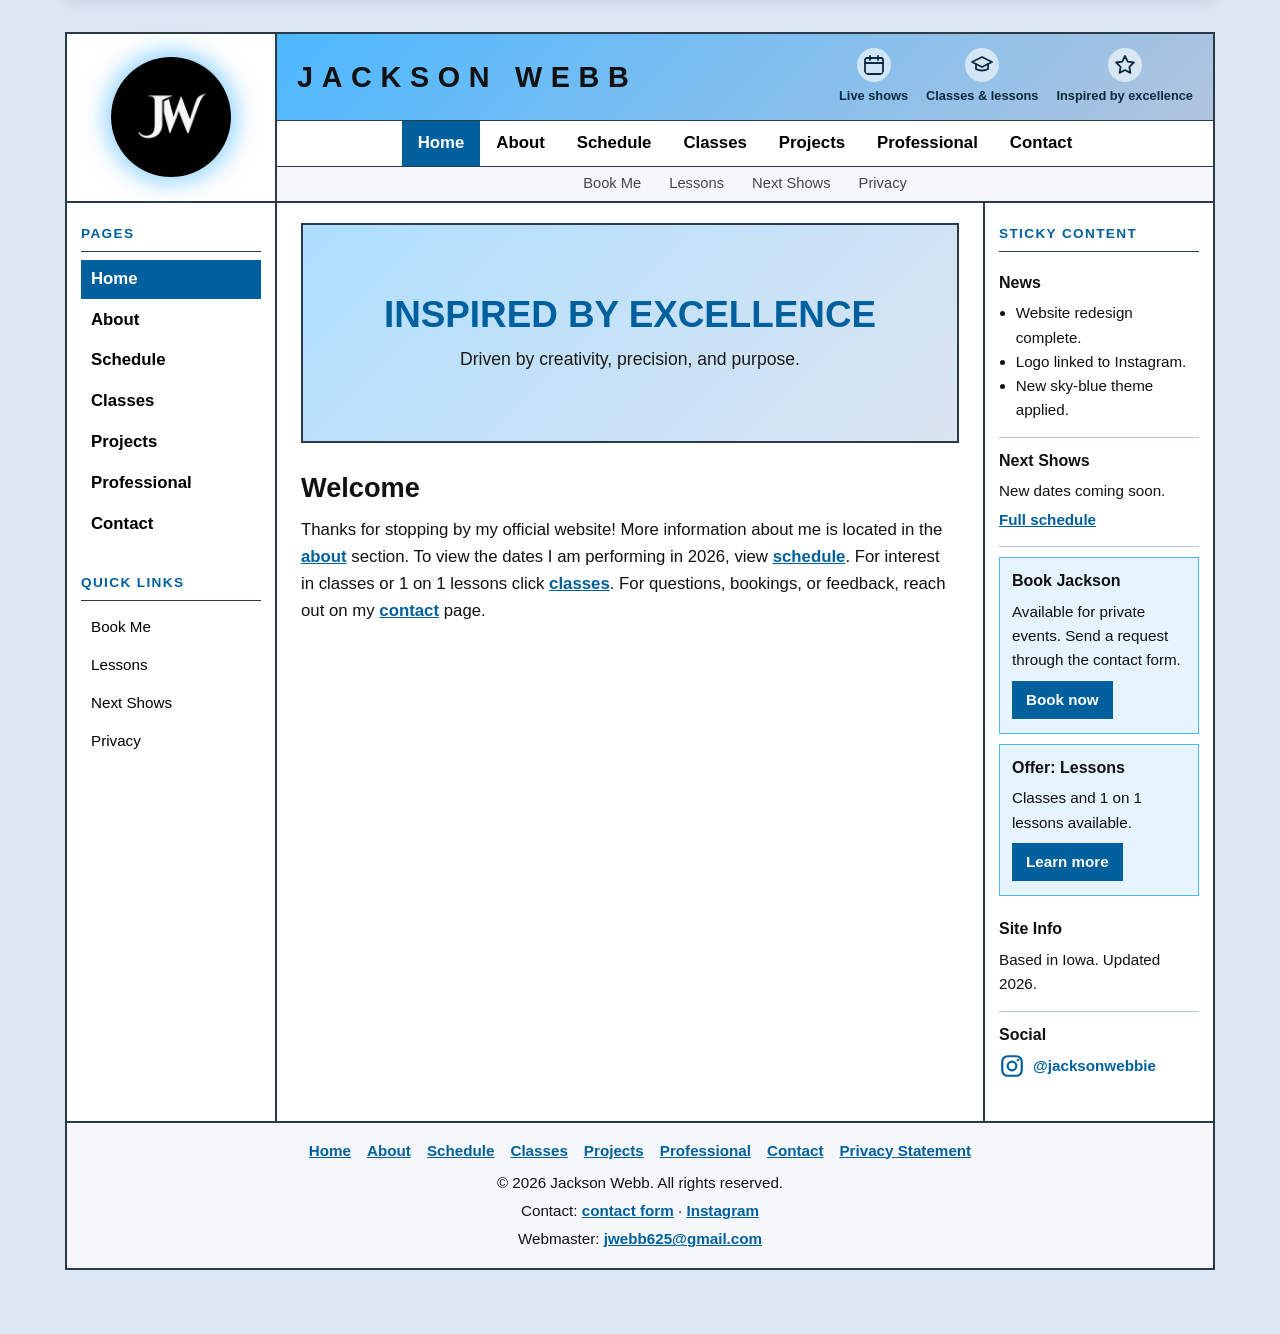
==== commit a61675a5: "Add contact email for inquiries and webmaster footer Co-Authored-By: Claude Opus 5.5 <noreply@anthro" ====
--- a/index.html
+++ b/index.html
@@ -4,7 +4,7 @@
   <meta charset="UTF-8">
   <meta name="viewport" content="width=device-width, initial-scale=1.0">
   <title>Jackson Webb | Official Page</title>
-  <link rel="stylesheet" href="./style.css?v=4">
+  <link rel="stylesheet" href="./style.css?v=5">
 </head>
 
 <body>
@@ -84,6 +84,6 @@
 
 </div>
 
-<script src="./navigation.js?v=4"></script>
+<script src="./navigation.js?v=5"></script>
 </body>
 </html>
--- a/style.css
+++ b/style.css
@@ -495,6 +495,14 @@
   width: 40%;
 }
 
+/* CONTACT EMAIL */
+.contact-email {
+  font-size: 1.2rem;
+  background: #e6f4ff;
+  border: 1px solid var(--sky);
+  padding: 14px 16px;
+}
+
 /* GOOGLE FORM EMBED */
 .form-wrap iframe {
   width: 100%;
